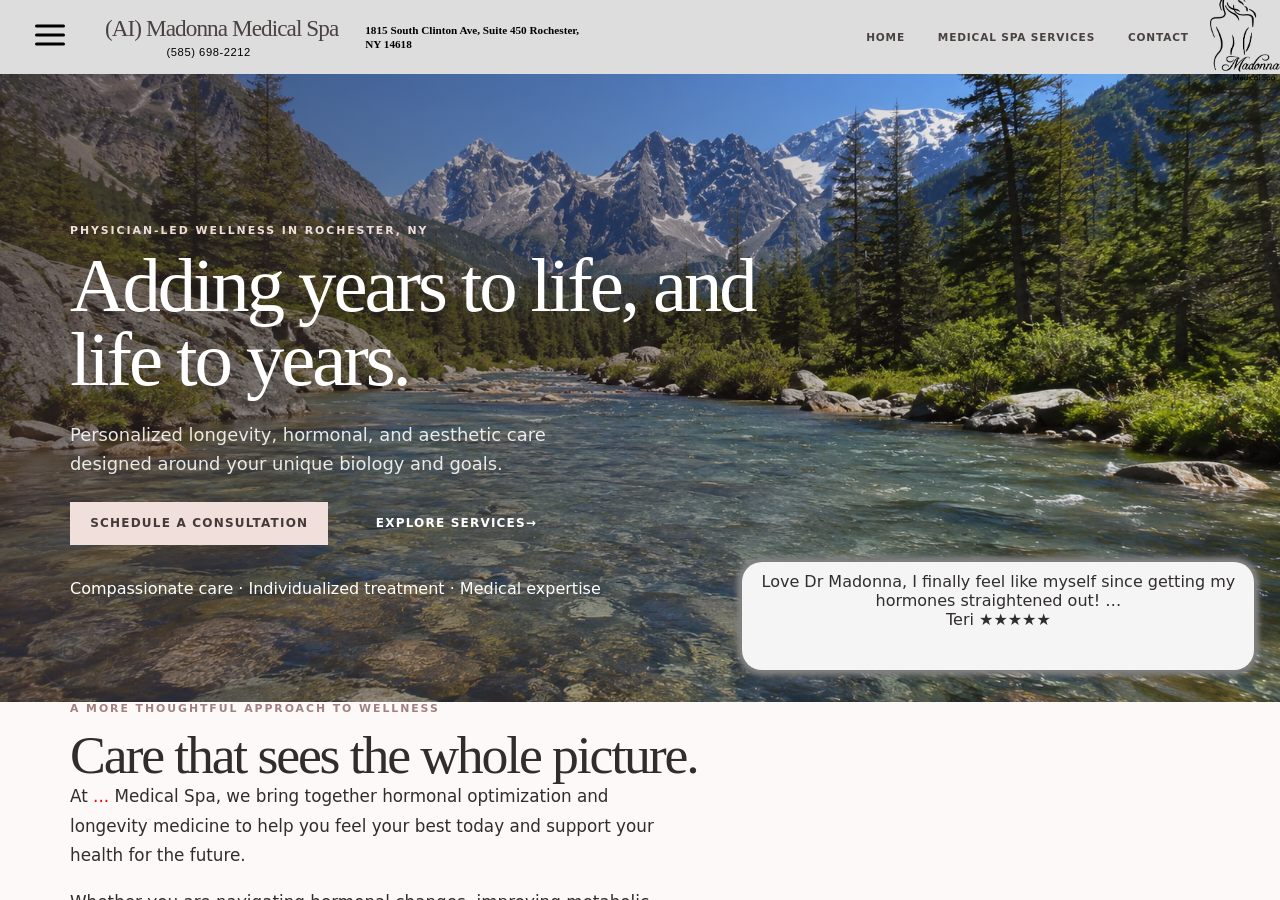
==== index.html @ d1d988e4 "main" ====
<!-- index.html -->
 <!-- DELETE 'unsafe-inline' when not working on this -->
<!DOCTYPE html>
<html lang="en">
<head>
    <meta charset="UTF-8">
    <meta name="viewport" content="width=device-width, initial-scale=1.0">
    <title>AI-Madonna Medical Spa</title>
    <!-- Theme CSS (swapped dynamically) -->
    <link id="themeStylesheet" rel="stylesheet" href="css/main.css">
    <script src="js/lib/purify.min.js"></script>
    <link rel="stylesheet" href="css/swiper-bundle.min.css">

    <script src="js/lib/swiper-bundle.min.js"></script>
    <script type="module" src="js/app.js"></script>
    <!-- Swiper CSS -->
    <!-- Shared CSS (always loaded) -->
    <link rel="stylesheet" href="css/swiper-bundle.min.css">
    <!-- Swiper JS -->

    <!-- REmove unsafe-inline When Not working On Site! -->
    <!-- 'unsafe-inline' -->
    <meta http-equiv="Content-Security-Policy" content="
    default-src 'self';
    script-src 'self' 'unsafe-inline' ;
    style-src  'self' https://cdn.jsdelivr.net;
    font-src 'self' https://unpkg.com data:;
    img-src 'self' data:;
    frame-src https://www.youtube.com;
    connect-src 'self' https://madonna-contact-form.programshortcuts.workers.dev;
    object-src 'none';
    base-uri 'none';
    form-action 'self';
    ">
</head>
<body>
    <div class="page-wrapper ">
        <div class="page-header">
            <div class="page-title-container">
                <h1>              
                    <a tabindex="-1" id="" class="page-title" rel="noopener noreferrer" href="index.html">
                        (AI) Madonna Medical Spa  </a>
                    <!-- <a tabindex="-1" id="" class="page-title" rel="noopener noreferrer" href="index.html">Madonna
                        Medical Spa</a> -->
                        <a href="tel:+15856982212" class="tel-num-header">(585) 698-2212</a>
                </h1>
                <h2 class="address-title" id="addressLinkHeader">
                    <a tabindex="-1" href="https://www.google.com/search?q=1815+South+Clinton+Avenue%2C+Suite+450+Rochester%2C+NY+-+14618&oq=1815+South+Clinton+Avenue%2C+Suite+450+Rochester%2C+NY+-+14618&gs_lcrp=EgZjaHJvbWUqBggAEEUYOzIGCAAQRRg7MgcIARAhGJ8FMgcIAhAhGI8CMgcIAxAhGI8C0gEHMTY2ajBqNKgCALACAQ&sourceid=chrome&ie=UTF-8
                    ">
                        1815 South Clinton Ave, Suite 450
                        Rochester, NY 14618
                    </a>
                </h2>
            </div>
            <img id="madonnaShilouetteLogo"  
            data-link data-href="https://programshortcuts.github.io/old-maddona-site/"
             src="imgs/Madonna-Medical-Spa-logo.png.webp" alt="madonna-medi-spa-logo">
            <span id="versionTitle"></span>
        </div>
        <svg tabindex="0" data-nav-target="side-nav-btn" id="sideNavBtn" xmlns="http://www.w3.org/2000/svg" width="24"
            height="24" viewBox="0 0 24 24" fill="none" stroke="currentColor" stroke-width="2" stroke-linecap="round"
            stroke-linejoin="round">
            <line x1="3" y1="6" x2="21" y2="6"></line>
            <line x1="3" y1="12" x2="21" y2="12"></line>
            <line x1="3" y1="18" x2="21" y2="18"></line>
        </svg>
        <nav class="mobile-header-nav">
            <ul>
                <!-- HOME -->
                <li><a tabindex="0" data-nav-target="homeLink" href="pages/home/home.html" data-link rel="noopener noreferrer">
                        Home</a>
                </li>
                <!-- MEDICAL SPA SERVICES -->
                <li id="medSpaServUL"><a data-nav-target="medSpaServLink" href="pages/medical-spa-services/medical-spa-services.html"
                        data-link rel="noopener noreferrer">
                        Medical Spa Services</a>
                    <ul>
                        <!-- <li><a tabindex="0" href="pages/medical-spa-services/services/bio-hormone-replace.html">Bio-indentical Hormone Replacment</a></li> -->
                        <li><a tabindex="0" data-link data-nav-target="long-func-sub-ul-link"
                                href="pages/medical-spa-services/services/longevity-med/longevity-med.html">Longevity &amp; Functional Medicine</a></li>
                        <li><a tabindex="0" data-link data-nav-target="bio-identical-sub-ul-link"
                                href="pages/medical-spa-services/services/bio-hormone-replace/bio-hormone-replace.html">Bio-indentical
                                Hormone Replacment</a></li>
                        <li><a tabindex="0" data-link data-nav-target="botox-filler-sub-ul-link" href="pages/medical-spa-services/services/botox/botox.html">Botox & Filler</a></li>
                        <li><a tabindex="0" data-link data-nav-target="glp-1-sub-ul-link" href="pages/medical-spa-services/services/glp-1/glp-1.html">GLP-1</a></li>
                        <li><a tabindex="0" data-link data-nav-target="infrared-sub-ul-link" href="pages/medical-spa-services/services/infrared/infrared.html">
                                Infrared Therepy</a></li>
                        <li><a tabindex="0" data-link data-nav-target="iv-infusions-sub-ul-link" href="pages/medical-spa-services/services/iv-infusions/iv-infusions.html">IV
                                Infusion Therepy</a></li>
                        <li><a tabindex="0" data-link data-nav-target="peptides-sub-ul-link" href="pages/medical-spa-services/services/peptides/peptides.html">Peptides</a></li>
                    </ul>
                </li>
                <!-- Products -->
                <!-- <li>
                    <a data-nav-target="productsLink" href="pages/products/products.html" data-link
                        rel="noopener noreferrer">
                        Products</a>
                    <ul>
                        <li><a data-nav-target="supplement-sub-ul-link" data-link href="pages/products/products.html"> supplements</a></li>
                        <li><a data-nav-target="hair-skin-care-sub-ul-link" href="pages/products/products.html">hair & skin care</a></li>

                    </ul>
                </li> -->
                <!-- <><a href="pages/bookings/bookings.html" data-link rel="noopener noreferrer">
                        bookings</a>
                    </> -->
                <li><a data-nav-target="contactLink" href="pages/contact/contact.html" data-link
                        rel="noopener noreferrer">
                        Contact</a>
                    <div class="social-media-container-nav">
                        <div class="social-media-link-container facebook-container-nav">
                            <a tabindex="0" data-nav-target="facebook-nav" id="facebookLogoNav" rel="noopener noreferrer"
                                href="https://www.facebook.com/madonnamedicalspa/">
                                <!-- <svg viewBox="0 0 30 30"  fill="#1877f2"> -->
                                <svg fill="#1877f2">
                                    <path
                                        d="M22 12a10 10 0 1 0-11.5 9.9v-7H8v-3h2.5V9.5c0-2.5 1.5-3.9 3.8-3.9 1.1 0 2.2.2 2.2.2v2.5h-1.3c-1.2 0-1.6.7-1.6 1.5V12H17l-.5 3h-2.5v7A10 10 0 0 0 22 12" />
                                </svg>
                            </a>
                        </div>
                        <div class="social-media-link-container instagram-container-nav">
                            <a tabindex="0" data-nav-target="instagram-nav"  id="instagramLogoNav" rel="noopener noreferrer"
                                href="https://www.instagram.com/madonnamedicalspa/">
                                <!-- <svg viewBox="0 0 40 40"  fill="none"> -->
                                <svg fill="none">
                                    <path fill="#E4405F"
                                        d="M7.75 2h8.5A5.75 5.75 0 0 1 22 7.75v8.5A5.75 5.75 0 0 1 16.25 22h-8.5A5.75 5.75 0 0 1 2 16.25v-8.5A5.75 5.75 0 0 1 7.75 2zm0 1.5A4.25 4.25 0 0 0 3.5 7.75v8.5A4.25 4.25 0 0 0 7.75 20.5h8.5a4.25 4.25 0 0 0 4.25-4.25v-8.5A4.25 4.25 0 0 0 16.25 3.5h-8.5z" />
                                    <path fill="#E4405F"
                                        d="M12 7a5 5 0 1 0 0 10 5 5 0 0 0 0-10zm0 1.5a3.5 3.5 0 1 1 0 7 3.5 3.5 0 0 1 0-7z" />
                                    <circle cx="17.2" cy="6.8" r="1.2" fill="#E4405F" />
                                </svg>
                            </a>
                        </div>
                    </div>
                </li>
                <!-- <li class="start-hidden" id="researchAndLitLI"><a data-nav-target="research-lit-nav-link" id="researchAndLitNavLink"
                        href="pages/research-literature/researchAndLit.html" data-link rel="noopener noreferrer">
                    Research & Literature</a>
                    <ul>
                        <li>
                            <a data-nav-target="vitamins-research" href="pages/vitamins/vitamins.html">Vitamins</a>
                            <ul class="downs">
                                <li>vitamin a</li>
                            </ul>
                        </li>
                        <li>
                            <a data-nav-target="supplement-sub-ul-link" data-link href="pages/products/products.html"> supplements</a>
                        </li>
                    </ul>
                </li> -->
            </ul>
        </nav>
        <div  id="mainLandingPage" class="main-landing-page">
        </div>
    </div>
</body>
</html>
---- css/main.css ----
/* main.css */
@import url('./components/new-review-swiper.css');
/* @import url('./components/reviews-swiper.css'); */
/* @import url('./components/home-reviews-swiper.css'); */
/* @import url('../pages/medical-spa-services/css/reviews-swiper-med-spa.css');  */
/* @import url('../pages/home/css/reviews-swiper-home.css');  */

@import url('../pages/home/css/premium-home.css');
@import url('./responsive.css');
/* home */
@import url('../pages/home/css/home-page-header.css');
@import url('../pages/home/css/responsive-home.css');
@import url('../pages/home/css/staff.css');
/* contact.css */
@import url('../pages/contact/css/new-contact.css');
/* visuals */
/* @import url('./swiper/service-rows.css'); */
/* @import url('./swiper/service-rows-background.css'); */

/* medical-spa-services */
@import url('../pages/medical-spa-services/css/new-med-spa-serv.css'); 

@import url('../pages/medical-spa-services/css/bkgrnd-med-spa-serv.css'); 
@import url('../pages/medical-spa-services/css/borders-med-spa-serv.css'); 
@import url('../pages/medical-spa-services/css/clrs-med-spa-serv.css'); 
@import url('../pages/medical-spa-services/css/layout-med-spa-serv.css');
@import url('../pages/medical-spa-services/css/effects-med-spa-serv.css');
@import url('../pages/medical-spa-services/css/position-med-spa-serv.css');
@import url('../pages/medical-spa-services/css/sizing-med-spa-serv.css');
@import url('../pages/medical-spa-services/css/spacing-med-spa-serv.css');
@import url('../pages/medical-spa-services/css/txt-med-spa-serv.css');
@import url('../pages/medical-spa-services/css/responsive-med-spa-serv.css'); 

/* components */
@import url('components/mobile-header-nav.css');
@import url('components/page-header.css');
@import url('ui/toggle-nav.css');

@import url('components/sideNavBtn.css');
@import url('components/social-media-container-nav.css');

/* ui */

/* @import url('ui/items-scroll.css'); */
/* @import url('ui/zoom-items.css'); */
/* @import url('ui/sort-items.css'); */

/* utilities */
@import url('utilities/effects.css');
@import url('utilities/background-colors.css');
@import url('utilities/layout.css');
@import url('utilities/position.css');
@import url('utilities/sizing.css');
@import url('utilities/spacing.css');
/* @import url('utilities/text.css'); */
/* @import url('utilities/borders.css'); */
@import url('utilities/colors.css');







/* products */
/* @import url('../pages/products/css/borders-products.css'); */
/* @import url('../pages/products/css/bkgrnd-products.css'); */
/* @import url('../pages/products/css/colors-products.css'); */
/* @import url('../pages/products/css/layout-products.css'); */
/* @import url('../pages/products/css/sizing-products.css'); */
/* @import url('../pages/products/css/spacing-products.css'); */
/* @import url('../pages/products/css/txt-products.css'); */


* {
    margin: 0;
    padding: 0;
    box-sizing: border-box;
}
html,
body {
    overflow-x: hidden;
}
.error-message {
    color: red;
}
a[x-apple-data-detectors] {
    color: inherit !important;
    text-decoration: none !important;
    font-size: inherit !important;
    font-family: inherit !important;
    font-weight: inherit !important;
}
/* Target standard telephone links */
a[href^="tel"] {
    color: inherit;
    text-decoration: none;
}
a.tel-num:visited {color: var(--font-p-clr);}
.hide {display: none !important;}
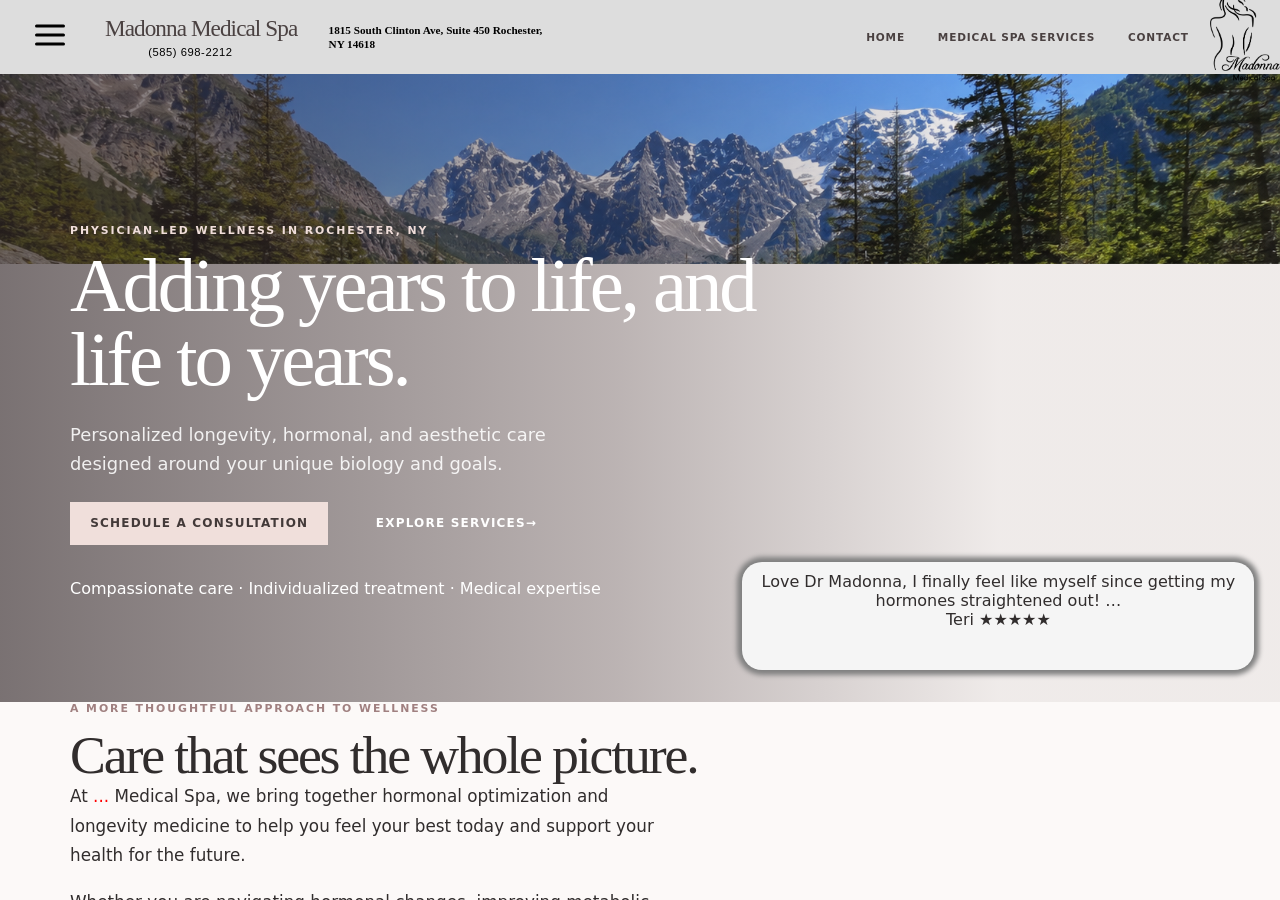
==== commit e2a13afc: "main" ====
--- a/index.html
+++ b/index.html
@@ -5,7 +5,7 @@
 <head>
     <meta charset="UTF-8">
     <meta name="viewport" content="width=device-width, initial-scale=1.0">
-    <title>AI-Madonna Medical Spa</title>
+    <title>Madonna Medical Spa</title>
     <!-- Theme CSS (swapped dynamically) -->
     <link id="themeStylesheet" rel="stylesheet" href="css/main.css">
     <script src="js/lib/purify.min.js"></script>
@@ -39,7 +39,7 @@
             <div class="page-title-container">
                 <h1>              
                     <a tabindex="-1" id="" class="page-title" rel="noopener noreferrer" href="index.html">
-                        (AI) Madonna Medical Spa  </a>
+                         Madonna Medical Spa  </a>
                     <!-- <a tabindex="-1" id="" class="page-title" rel="noopener noreferrer" href="index.html">Madonna
                         Medical Spa</a> -->
                         <a href="tel:+15856982212" class="tel-num-header">(585) 698-2212</a>
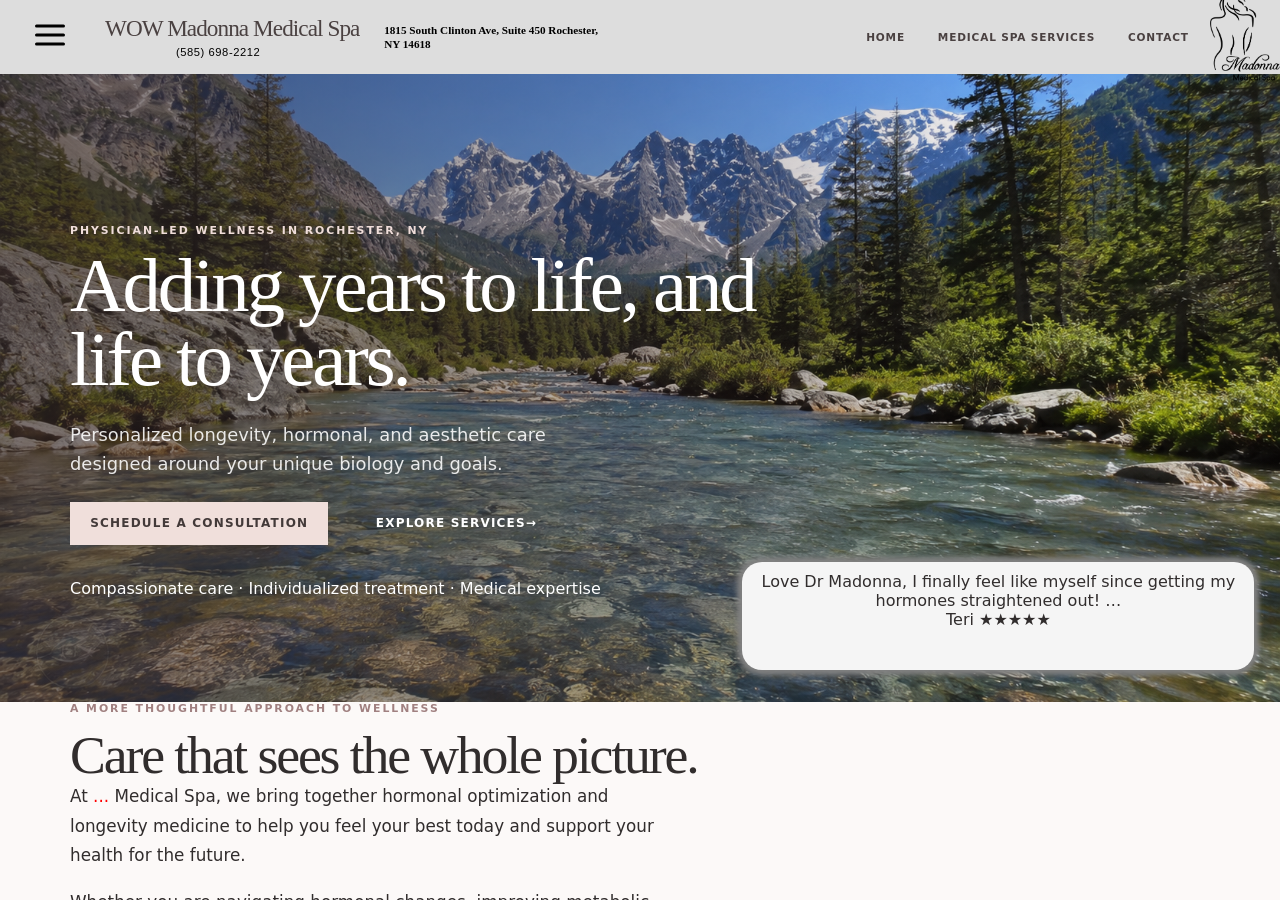
==== commit c2e6b23b: "main" ====
--- a/index.html
+++ b/index.html
@@ -39,7 +39,7 @@
             <div class="page-title-container">
                 <h1>              
                     <a tabindex="-1" id="" class="page-title" rel="noopener noreferrer" href="index.html">
-                         Madonna Medical Spa  </a>
+                        WOW Madonna Medical Spa  </a>
                     <!-- <a tabindex="-1" id="" class="page-title" rel="noopener noreferrer" href="index.html">Madonna
                         Medical Spa</a> -->
                         <a href="tel:+15856982212" class="tel-num-header">(585) 698-2212</a>
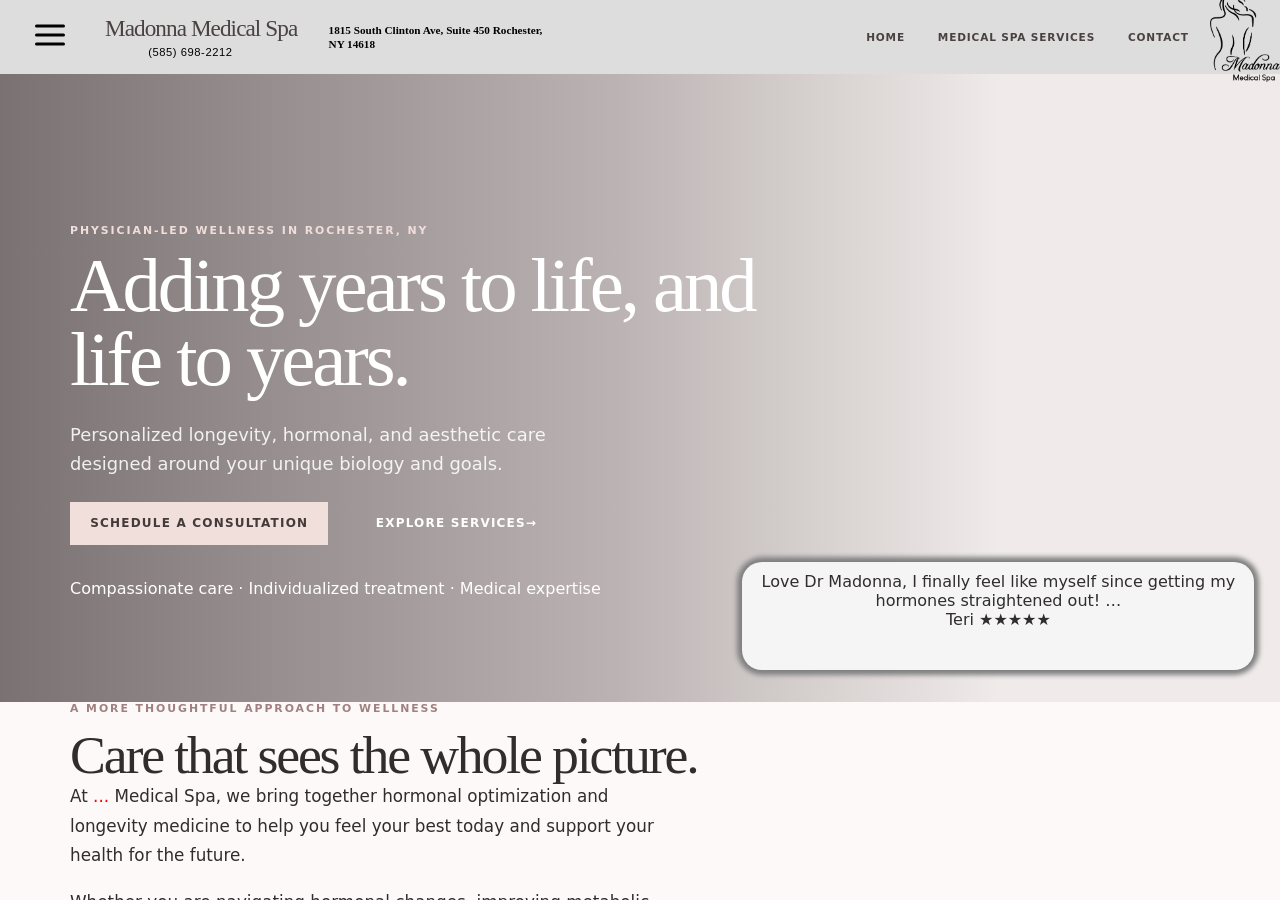
==== commit d5b420f4: "main" ====
--- a/index.html
+++ b/index.html
@@ -39,7 +39,7 @@
             <div class="page-title-container">
                 <h1>              
                     <a tabindex="-1" id="" class="page-title" rel="noopener noreferrer" href="index.html">
-                        WOW Madonna Medical Spa  </a>
+                         Madonna Medical Spa  </a>
                     <!-- <a tabindex="-1" id="" class="page-title" rel="noopener noreferrer" href="index.html">Madonna
                         Medical Spa</a> -->
                         <a href="tel:+15856982212" class="tel-num-header">(585) 698-2212</a>
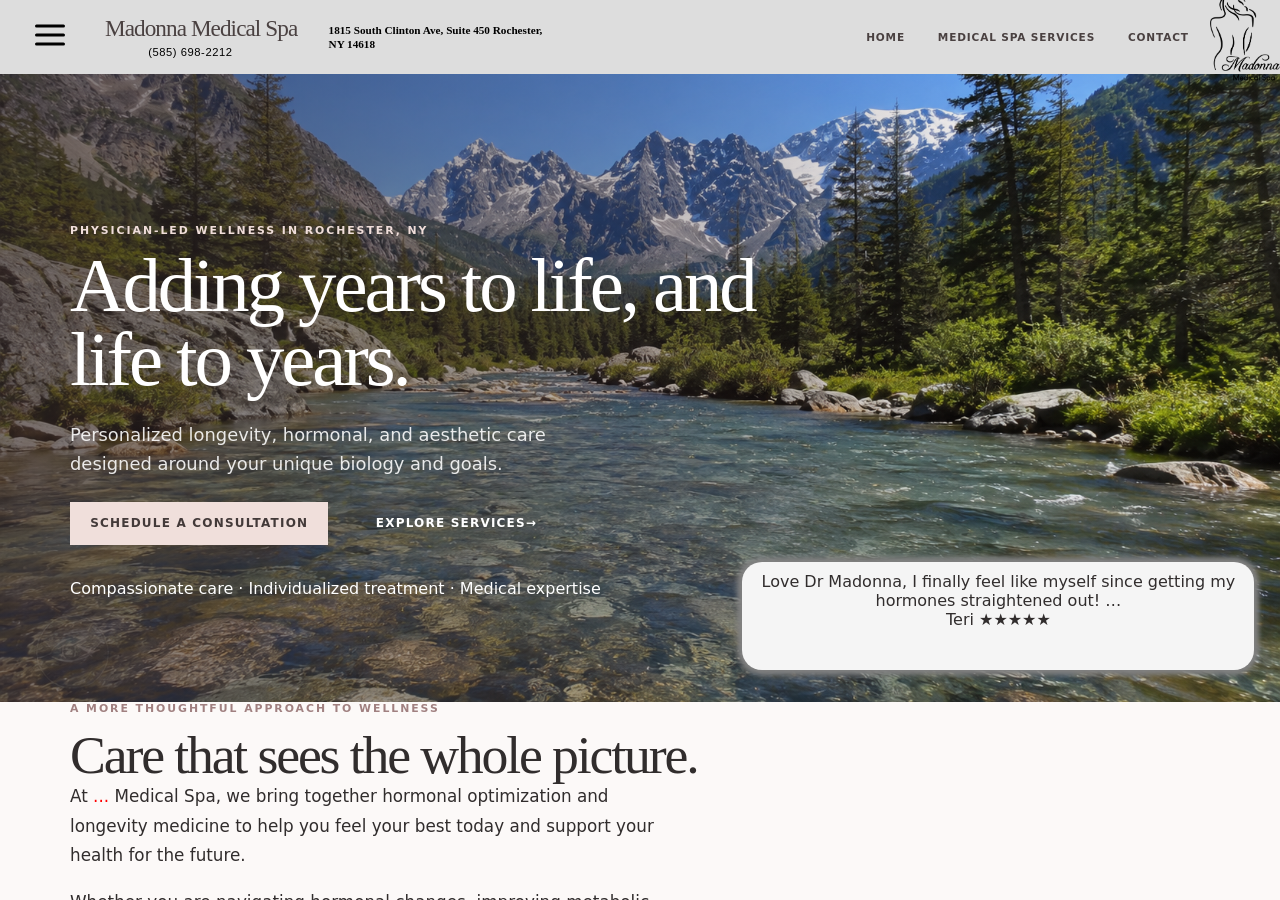
==== commit 6abd9a3e: "main" ====
--- a/index.html
+++ b/index.html
@@ -53,7 +53,7 @@
                 </h2>
             </div>
             <img id="madonnaShilouetteLogo"  
-            data-link data-href="https://programshortcuts.github.io/old-maddona-site/"
+            data-link data-href="https://programshortcuts.github.io/ai-madonna-medi-spa/#pages/home/home.html"
              src="imgs/Madonna-Medical-Spa-logo.png.webp" alt="madonna-medi-spa-logo">
             <span id="versionTitle"></span>
         </div>
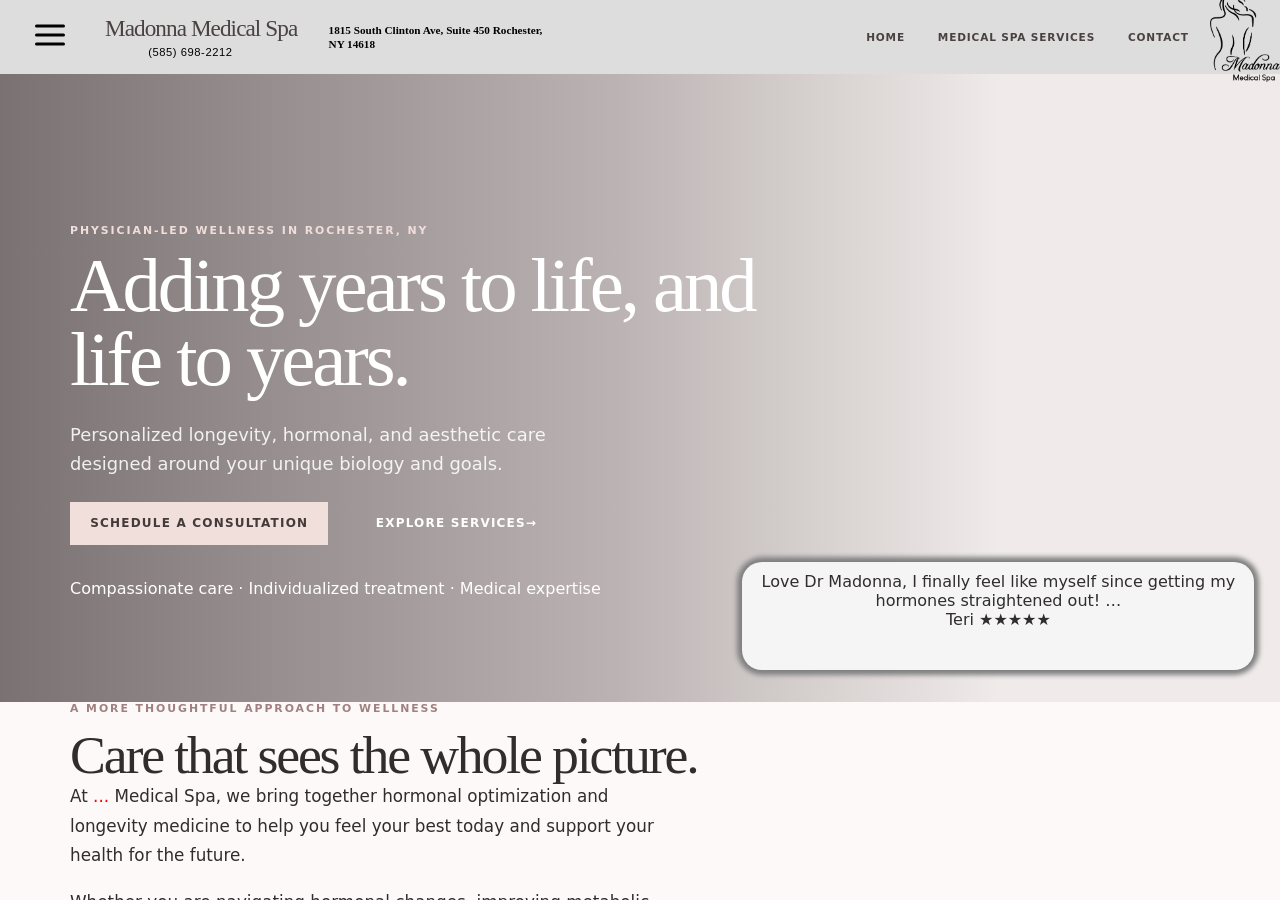
==== commit 604caa2a: "main" ====
--- a/index.html
+++ b/index.html
@@ -52,10 +52,17 @@
                     </a>
                 </h2>
             </div>
-            <img id="madonnaShilouetteLogo"  
-            data-link data-href="https://programshortcuts.github.io/ai-madonna-medi-spa/#pages/home/home.html"
-             src="imgs/Madonna-Medical-Spa-logo.png.webp" alt="madonna-medi-spa-logo">
-            <span id="versionTitle"></span>
+            <a target="_blank" tabindex="0"
+                  
+                 href="https://programshortcuts.github.io/madonna-medical-spa-vertical/#pages/home/home.html">
+                 
+                <img id="madonnaShilouetteLogo" 
+                data-link 
+                 src="imgs/Madonna-Medical-Spa-logo.png.webp" alt="madonna-medi-spa-logo">
+                <span id="versionTitle"></span>
+
+            </a>
+            
         </div>
         <svg tabindex="0" data-nav-target="side-nav-btn" id="sideNavBtn" xmlns="http://www.w3.org/2000/svg" width="24"
             height="24" viewBox="0 0 24 24" fill="none" stroke="currentColor" stroke-width="2" stroke-linecap="round"
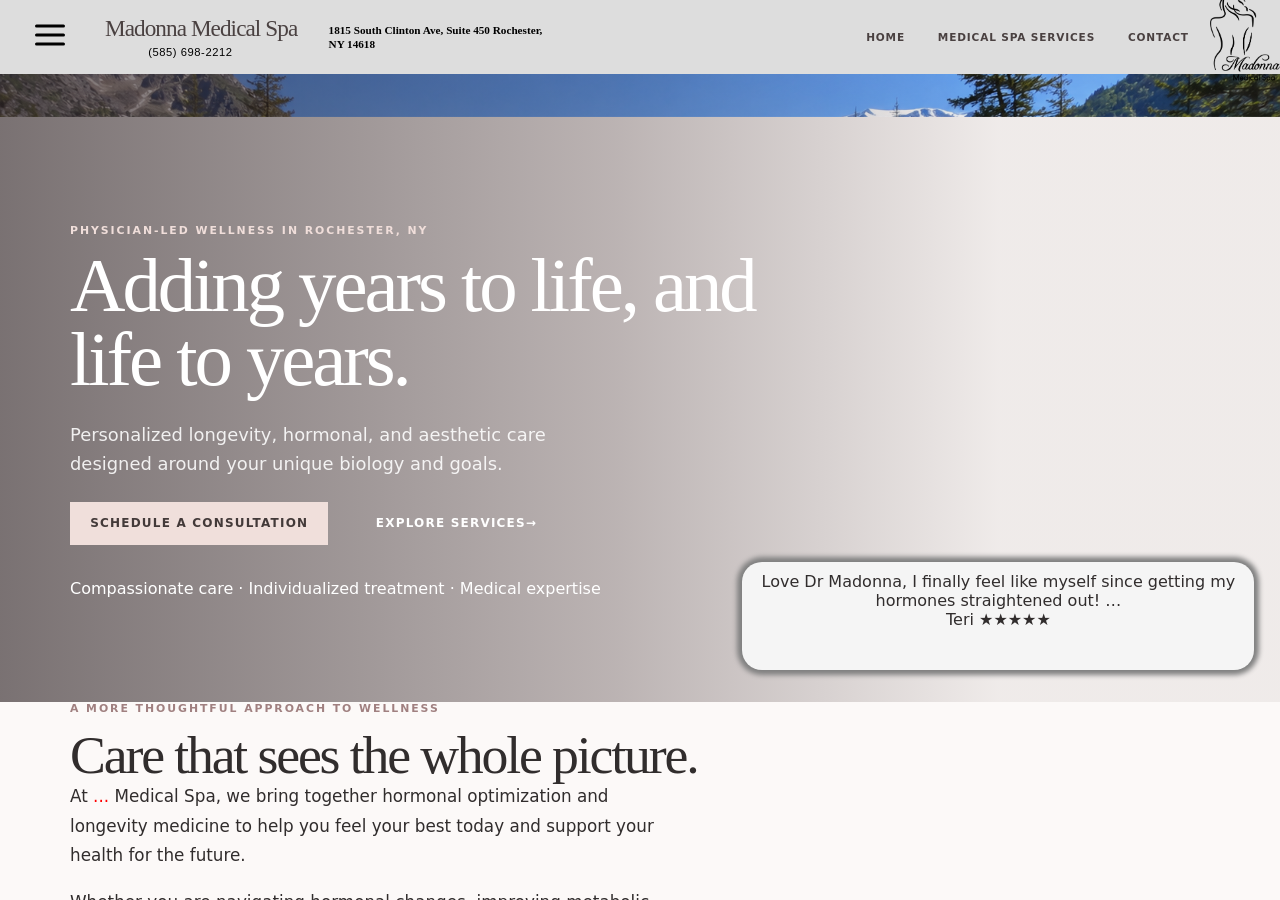
==== commit f0c5048d: "main" ====
--- a/index.html
+++ b/index.html
@@ -53,9 +53,7 @@
                 </h2>
             </div>
             <a target="_blank" tabindex="0"
-                  
-                 href="https://programshortcuts.github.io/madonna-medical-spa-vertical/#pages/home/home.html">
-                 
+                 href="https://programshortcuts.github.io/madonna-medical-spa/#pages/home/home.html">
                 <img id="madonnaShilouetteLogo" 
                 data-link 
                  src="imgs/Madonna-Medical-Spa-logo.png.webp" alt="madonna-medi-spa-logo">
